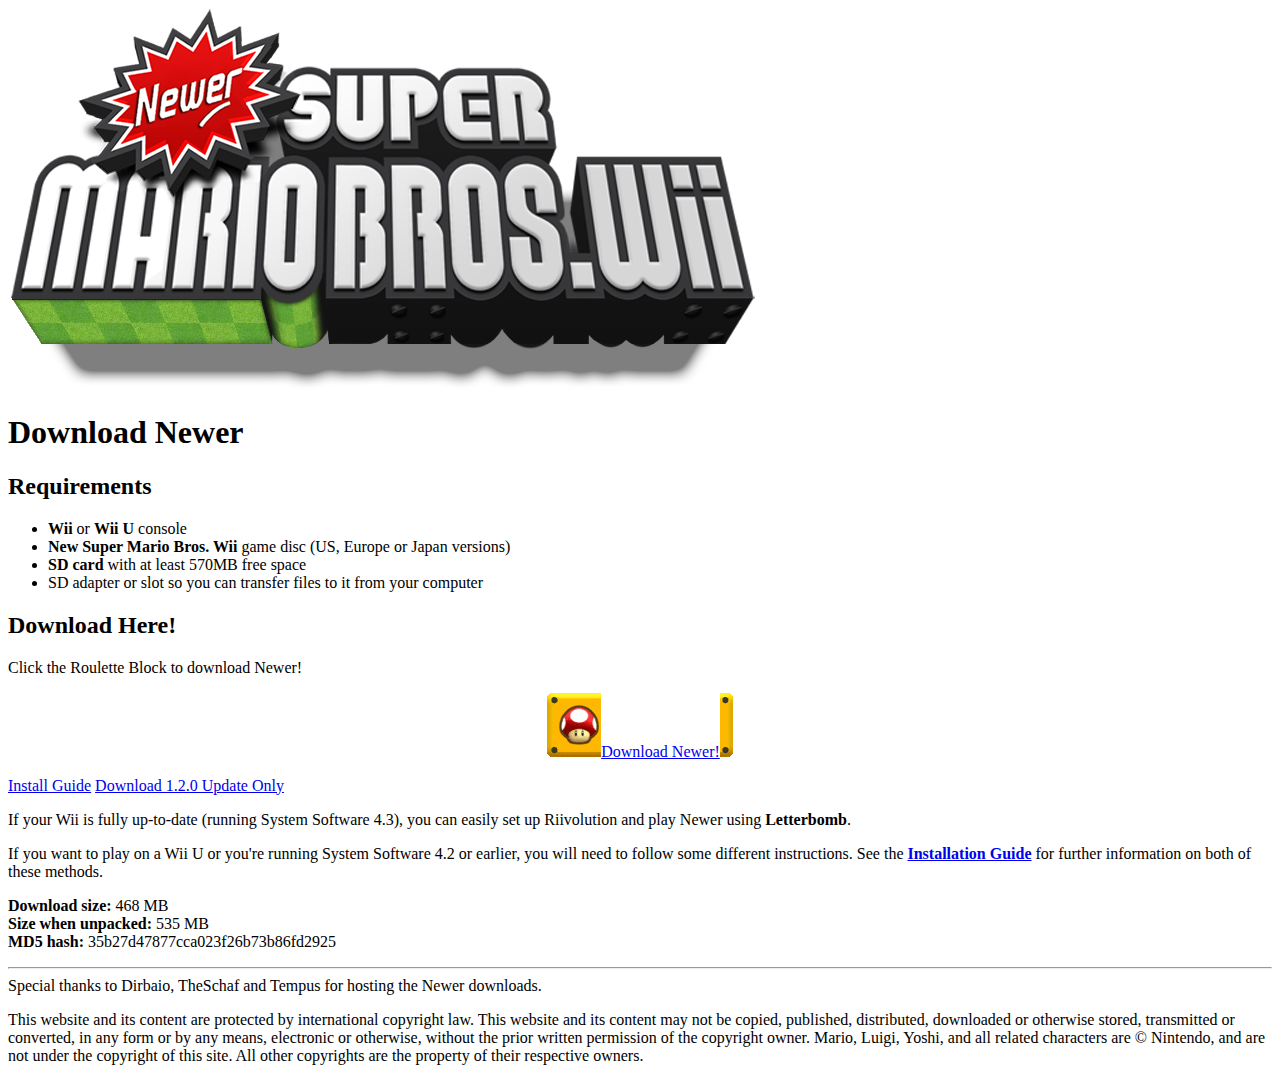
==== download.html @ 40e9100c "initial commit" ====
<!DOCTYPE html>
<html class="no-js">
<head>
	<meta charset="utf-8">
	<meta http-equiv="X-UA-Compatible" content="IE=edge,chrome=1">
	<title>Download Newer Super Mario Bros. Wii</title>
	<meta name="description" content="Download Newer Super Mario Bros. Wii and the soundtrack here.">
	<meta name="viewport" content="width=980, user-scalable=yes">
	<link rel="icon" type="image/png" href="favicon.png">

	<link href='https://fonts.googleapis.com/css?family=Titillium+Web:400,700' rel='stylesheet' type='text/css'>
	<link rel="stylesheet" href="../css/normalize.min.css">
	<link rel="stylesheet" href="../css/960.css">
	<link rel="stylesheet" href="../css/newerwii.css">

	<script src="../js/vendor/modernizr-2.6.2.min.js"></script>
</head>
<body id='downloadPage'>

	<div id='wrapsEverythingForReal'>
		<header>
			<a href='/wii/'><img src='img/newerLogo.png' id='logo' alt='Newer Super Mario Bros. Wii logo'></a>
		</header>

		<div id='mainWrapper'>
			<h1 class='onlyOne' style='padding: 0'>Download Newer</h1>
			<div class='standaloneLine'></div>

			<div id='downloadsIntro' class='container_12 spaceOutABit'>
				<section id='requirements' class='grid_6'>
					<h2>Requirements</h2>
					<ul class='niceList powerupBullets'>
						<li class='Kinoko'><b>Wii</b> or <b>Wii U</b> console</li>
						<li class='Fire'><b>New Super Mario Bros. Wii</b> game disc (US, Europe or Japan versions)</li>
						<li class='Star'><b>SD card</b> with at least 570MB free space</li>
						<li class='Prop'>SD adapter or slot so you can transfer files to it from your computer</li>
					</ul>
				</section>
				<section id='httpDownloads' class='grid_6'>
					<h2>Download Here!</h2>
					<p>
						Click the Roulette Block to download Newer!
					</p>
					<p style='text-align: center'>
						<a href='https://mega.nz/#!2y5RiCrC!6rdjW3T6ud09Jktg9-9ymZksvbPHyLJ6wIMH7OcjXrM' class='rouletteButton'>
							<img src='img/roulette.gif' alt='Part of a Roulette Block'><span class='roulette_bg'>Download Newer!</span><img src='img/roulette_right.png' alt='Another part of a Roulette Block'>
						</a>
					</p>
					<div class='centredButtonGroup'>
						<a class='blueButton' href='help'>Install Guide</a>
						<a class='redButton' href='https://mega.nz/#!eu5FwYAB!kT6y_oWVfbydSKq6aRCMUDtfCNjSfiKRmxTdcHLkOC0'>Download 1.2.0 Update Only</a>
					</div>
				<!--
				<p style='text-align: center'>
					Don't know where to start? See the <a href='/wii/help'><b>Install Guide</b></a> for help!
					<br>
					If you prefer <b>BitTorrent</b>, <a href='http://newerteam.com/NewerSMBW.torrent'>click here for a torrent file</a>.
				</p>
			-->
		</section>
		<div class='clear'></div>
	</div>

	<div id='actualDownload' class='container_12'>
		<section id='homebrew' class='grid_6'>
			<!-- <h2>Running Homebrew</h2> -->
			<p>
				If your Wii is fully up-to-date (running System Software 4.3), you can easily set up Riivolution and play Newer using <b>Letterbomb</b>.
			</p>
			<p>
				If you want to play on a Wii U or you're running System Software 4.2 or earlier, you will need to follow some different instructions. See the <a href='/wii/help'><b>Installation Guide</b></a> for further information on both of these methods.
			</p>
				<!--<div class='crapButtonContainer'>
					<a href='/wii/help' class='blueButton bigButton'>Install Guide</a>
				</div>-->
			</section>
			<section id='downloadInfo' class='grid_6'>
				<!-- <h2>Download Info</h2> -->
				<p>
					<!--
					<b>Downloads since 8th June 2013:</b> <?php echo $count; ?>
					<br>
					-->
					<b>Download size:</b> 468 MB
					<br>
					<b>Size when unpacked:</b> 535 MB
					<br>
					<b>MD5 hash:</b> 35b27d47877cca023f26b73b86fd2925
					<hr>
					Special thanks to Dirbaio, TheSchaf and Tempus for hosting the Newer downloads.
				</p>
			</section>

			<div class='clear'></div>
		</div>

		<footer id='mainFooter'>
			This website and its content are protected by international copyright law. This website and its content may not be copied, published, distributed, downloaded or otherwise stored, transmitted or converted, in any form or by any means, electronic or otherwise, without the prior written permission of the copyright owner. Mario, Luigi, Yoshi, and all related characters are © Nintendo, and are not under the copyright of this site. All other copyrights are the property of their respective owners.
		</footer>
	</div>
</div>
</body>
</html>
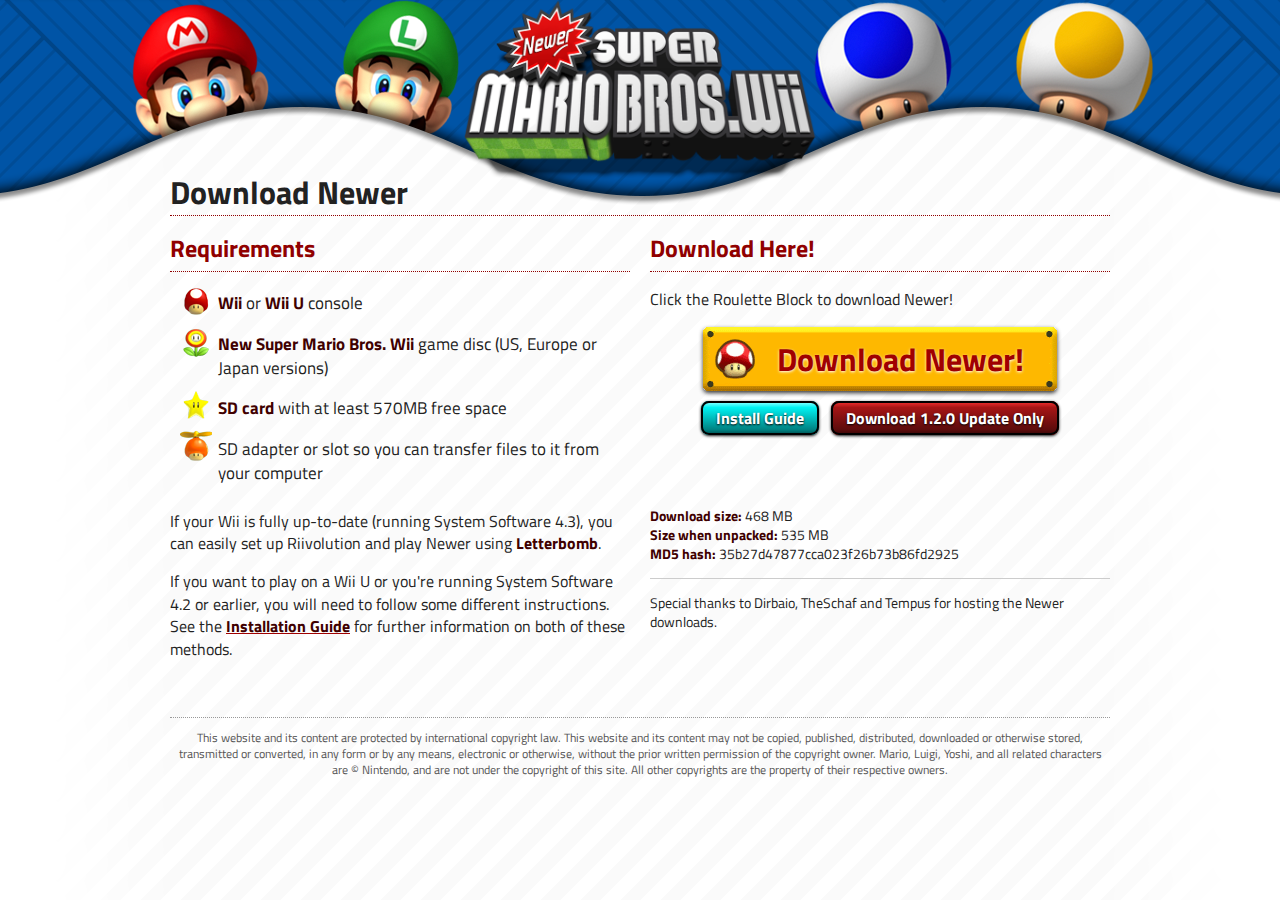
==== commit 422615f6: "fixed css in the website files" ====
--- a/download.html
+++ b/download.html
@@ -9,9 +9,11 @@
 	<link rel="icon" type="image/png" href="favicon.png">
 
 	<link href='https://fonts.googleapis.com/css?family=Titillium+Web:400,700' rel='stylesheet' type='text/css'>
-	<link rel="stylesheet" href="../css/normalize.min.css">
-	<link rel="stylesheet" href="../css/960.css">
-	<link rel="stylesheet" href="../css/newerwii.css">
+	<link rel="stylesheet" href="https://realfunnybone.github.io/nslbds/css/normalize.min.css">
+	<link rel="stylesheet" href="https://realfunnybone.github.io/nslbds/css/960.css">
+	<link rel="stylesheet" href="https://realfunnybone.github.io/nslbds/css/newerwii.css">
+	<link rel="stylesheet" href="https://realfunnybone.github.io/nslbds/css/lightbox.css">
+
 
 	<script src="../js/vendor/modernizr-2.6.2.min.js"></script>
 </head>
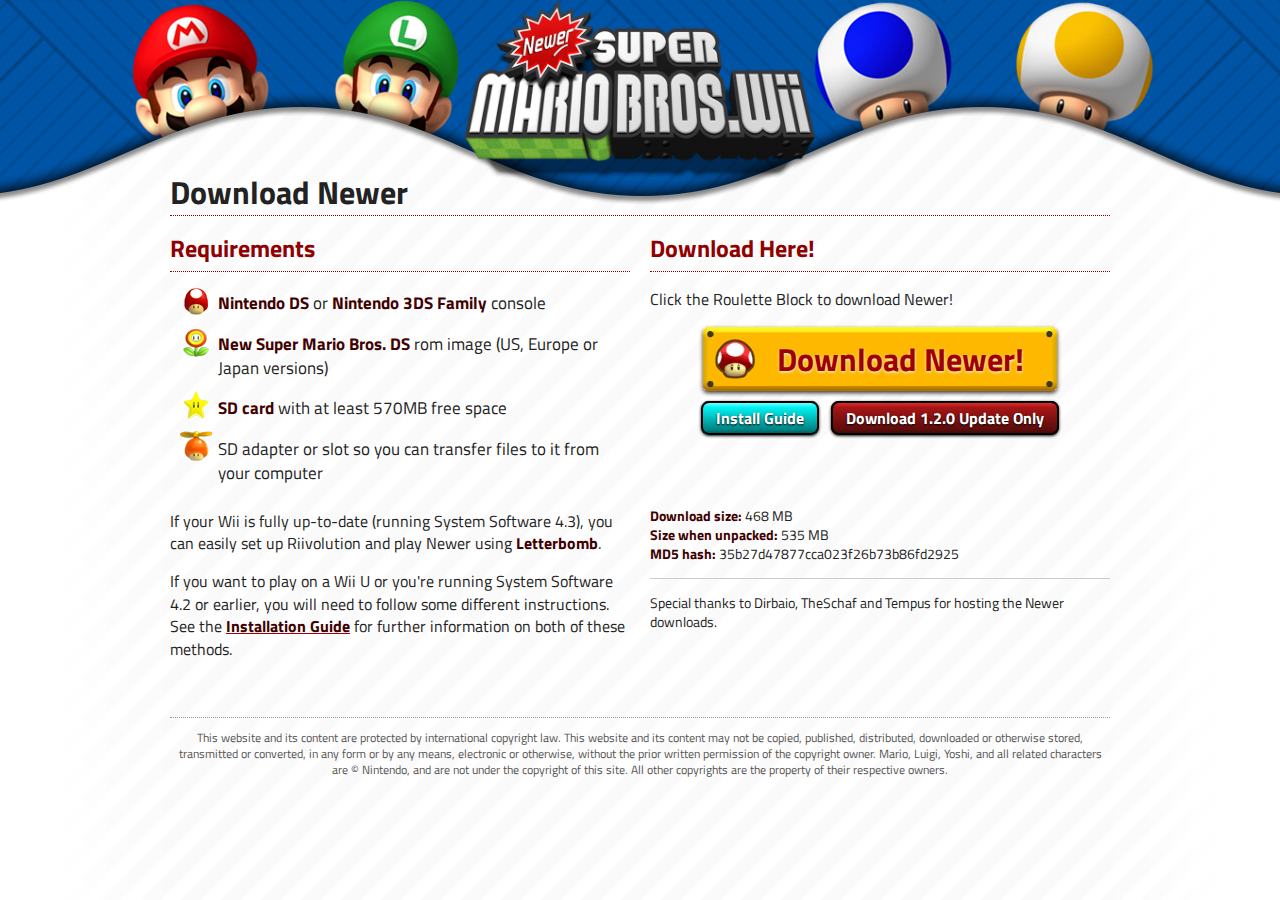
==== commit de393dbd: "Update download.html" ====
--- a/download.html
+++ b/download.html
@@ -32,8 +32,8 @@
 				<section id='requirements' class='grid_6'>
 					<h2>Requirements</h2>
 					<ul class='niceList powerupBullets'>
-						<li class='Kinoko'><b>Wii</b> or <b>Wii U</b> console</li>
-						<li class='Fire'><b>New Super Mario Bros. Wii</b> game disc (US, Europe or Japan versions)</li>
+						<li class='Kinoko'><b>Nintendo DS</b> or <b>Nintendo 3DS Family</b> console</li>
+						<li class='Fire'><b>New Super Mario Bros. DS</b> rom image (US, Europe or Japan versions)</li>
 						<li class='Star'><b>SD card</b> with at least 570MB free space</li>
 						<li class='Prop'>SD adapter or slot so you can transfer files to it from your computer</li>
 					</ul>
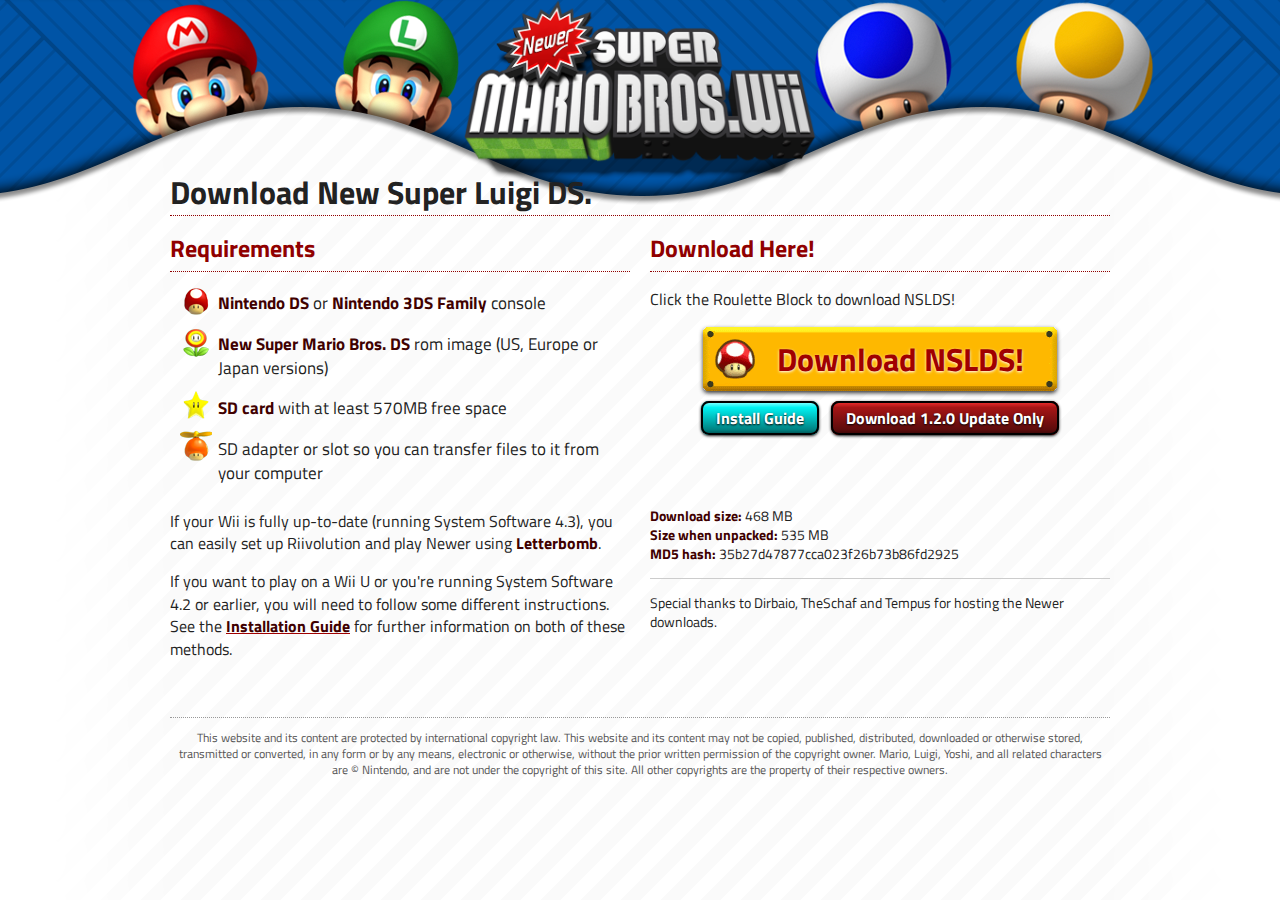
==== commit f272125c: "Update download.html" ====
--- a/download.html
+++ b/download.html
@@ -3,7 +3,7 @@
 <head>
 	<meta charset="utf-8">
 	<meta http-equiv="X-UA-Compatible" content="IE=edge,chrome=1">
-	<title>Download Newer Super Mario Bros. Wii</title>
+	<title>Download New Super Luigi DS.</title>
 	<meta name="description" content="Download Newer Super Mario Bros. Wii and the soundtrack here.">
 	<meta name="viewport" content="width=980, user-scalable=yes">
 	<link rel="icon" type="image/png" href="favicon.png">
@@ -25,7 +25,7 @@
 		</header>
 
 		<div id='mainWrapper'>
-			<h1 class='onlyOne' style='padding: 0'>Download Newer</h1>
+			<h1 class='onlyOne' style='padding: 0'>Download New Super Luigi DS.</h1>
 			<div class='standaloneLine'></div>
 
 			<div id='downloadsIntro' class='container_12 spaceOutABit'>
@@ -41,11 +41,11 @@
 				<section id='httpDownloads' class='grid_6'>
 					<h2>Download Here!</h2>
 					<p>
-						Click the Roulette Block to download Newer!
+						Click the Roulette Block to download NSLDS!
 					</p>
 					<p style='text-align: center'>
 						<a href='https://mega.nz/#!2y5RiCrC!6rdjW3T6ud09Jktg9-9ymZksvbPHyLJ6wIMH7OcjXrM' class='rouletteButton'>
-							<img src='img/roulette.gif' alt='Part of a Roulette Block'><span class='roulette_bg'>Download Newer!</span><img src='img/roulette_right.png' alt='Another part of a Roulette Block'>
+							<img src='img/roulette.gif' alt='Part of a Roulette Block'><span class='roulette_bg'>Download NSLDS!</span><img src='img/roulette_right.png' alt='Another part of a Roulette Block'>
 						</a>
 					</p>
 					<div class='centredButtonGroup'>
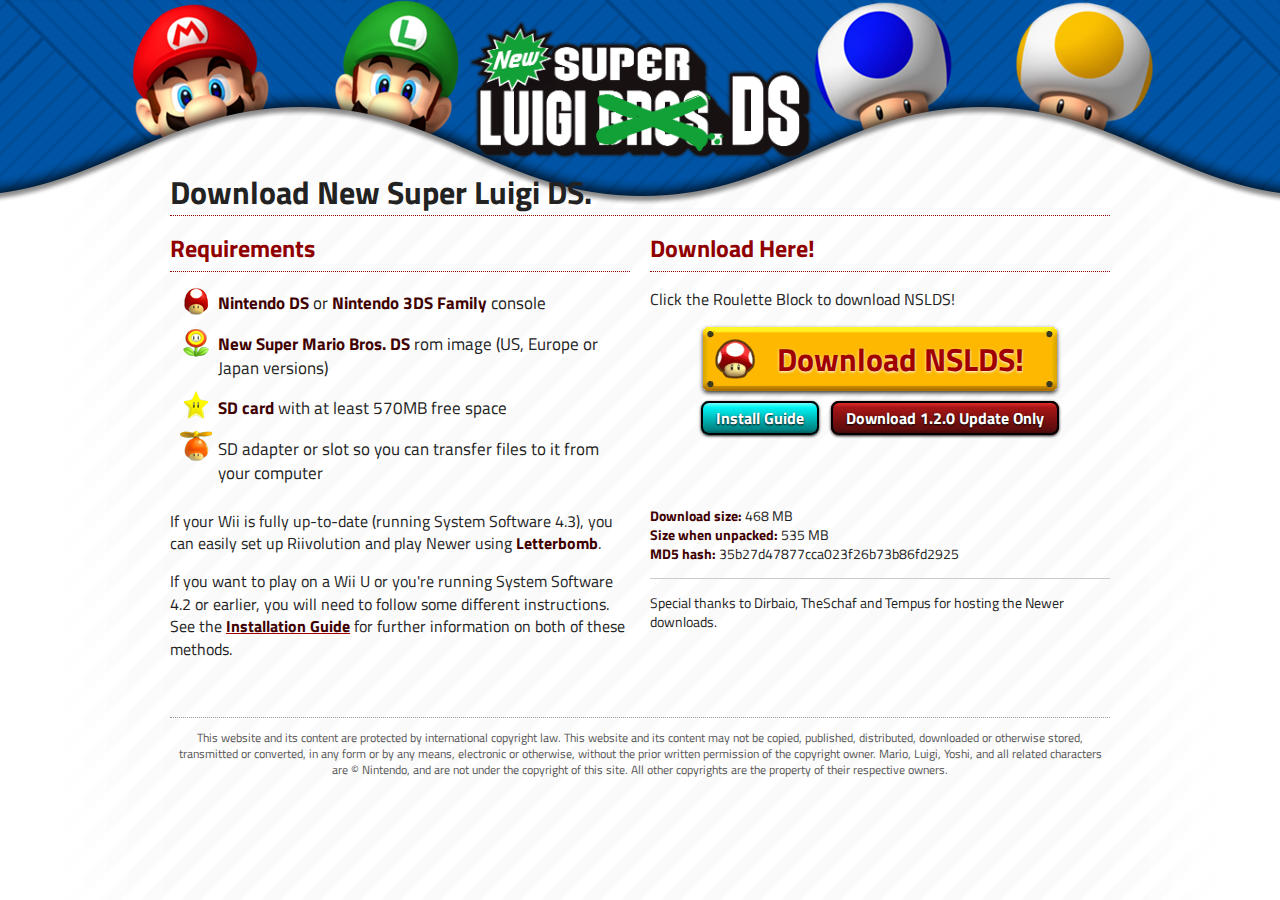
==== commit cf6a9eb1: "Update download.html" ====
--- a/download.html
+++ b/download.html
@@ -3,7 +3,7 @@
 <head>
 	<meta charset="utf-8">
 	<meta http-equiv="X-UA-Compatible" content="IE=edge,chrome=1">
-	<title>Download New Super Luigi DS.</title>
+	<title>Download New Super Luigi</title>
 	<meta name="description" content="Download Newer Super Mario Bros. Wii and the soundtrack here.">
 	<meta name="viewport" content="width=980, user-scalable=yes">
 	<link rel="icon" type="image/png" href="favicon.png">
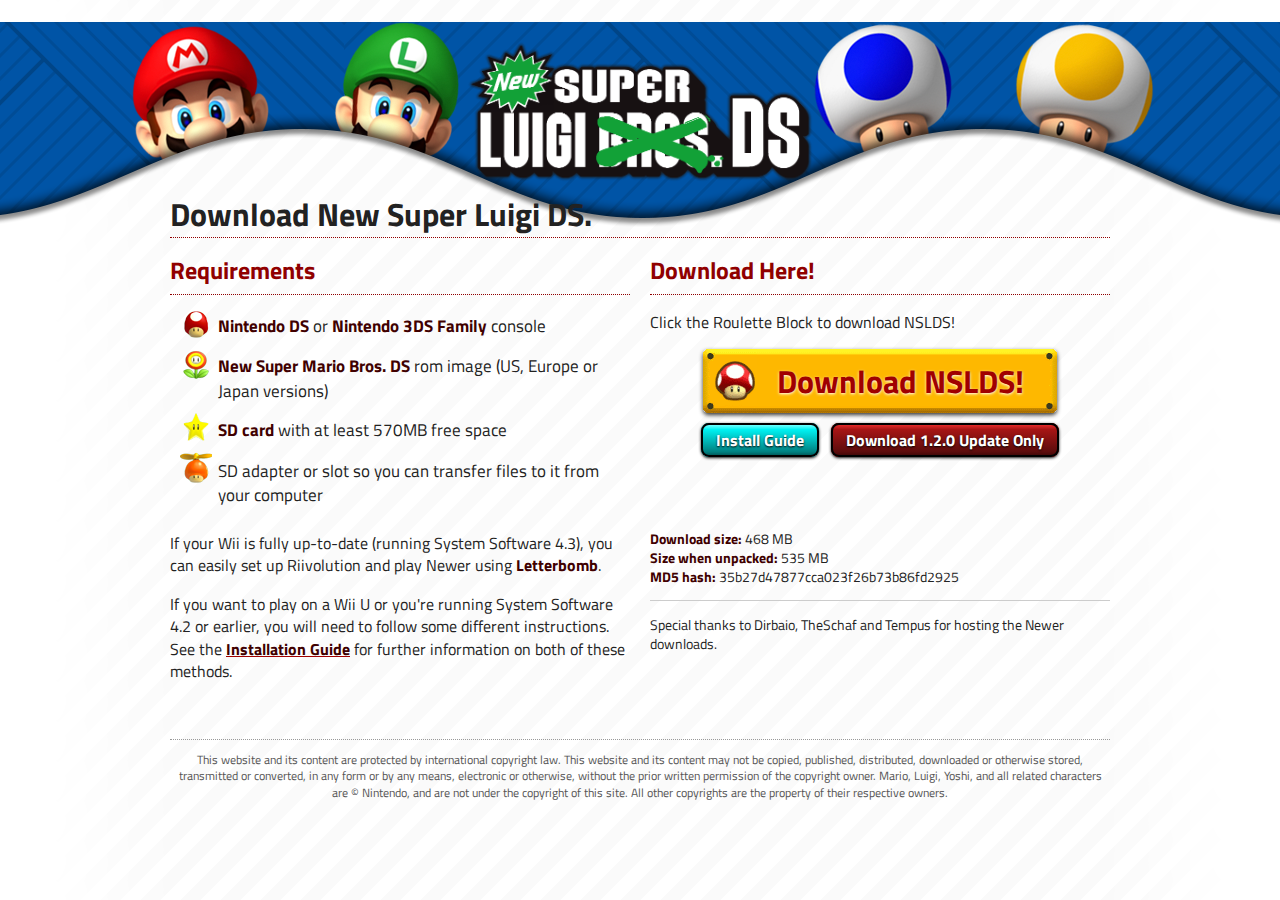
==== commit 70252972: "Update download.html" ====
--- a/download.html
+++ b/download.html
@@ -3,7 +3,8 @@
 <head>
 	<meta charset="utf-8">
 	<meta http-equiv="X-UA-Compatible" content="IE=edge,chrome=1">
-	<title>Download New Super Luigi</title>
+	<br>
+	<title>Download New Super Luigi DS.</title>
 	<meta name="description" content="Download Newer Super Mario Bros. Wii and the soundtrack here.">
 	<meta name="viewport" content="width=980, user-scalable=yes">
 	<link rel="icon" type="image/png" href="favicon.png">
